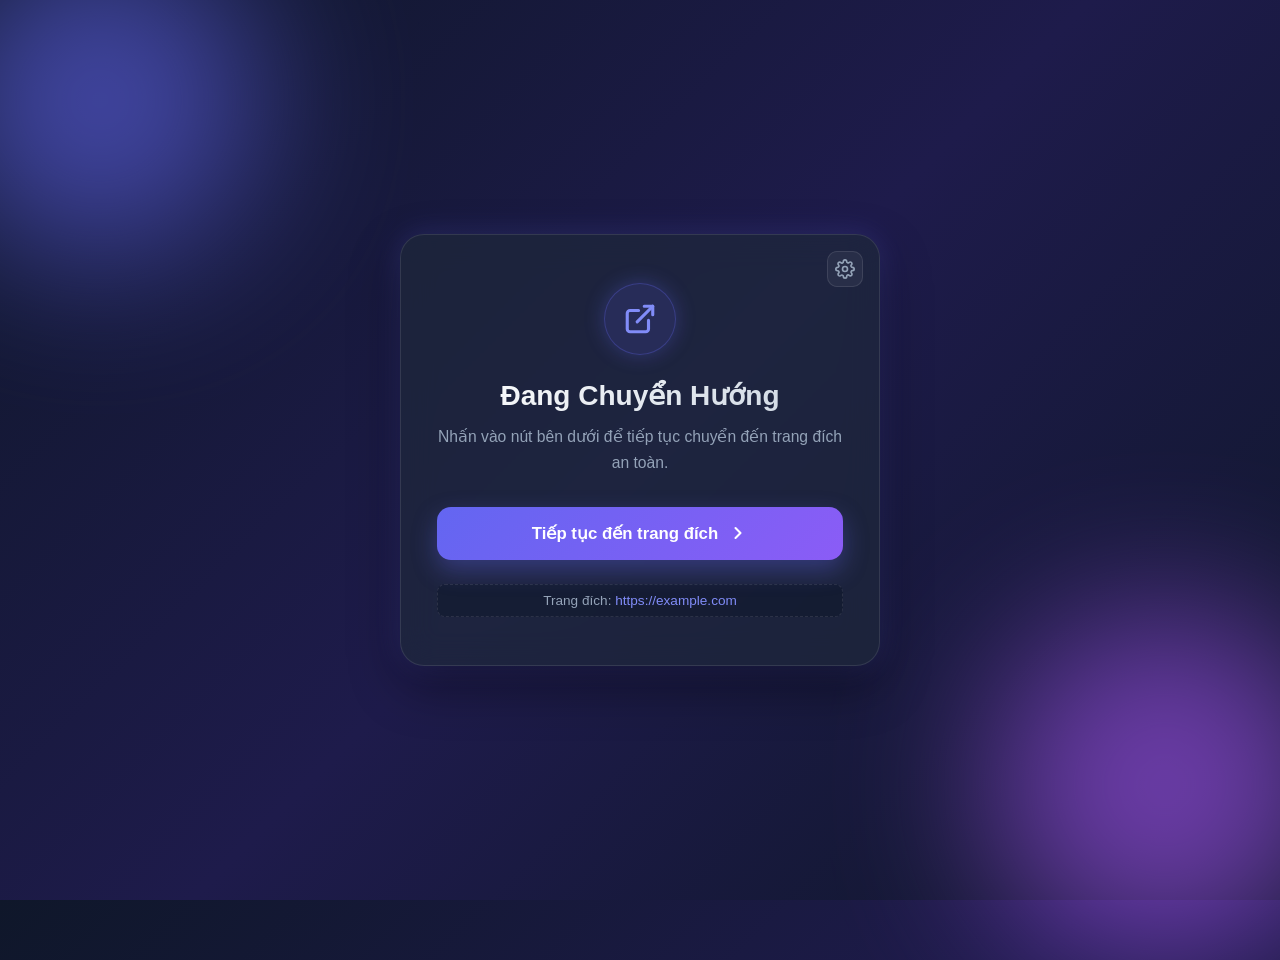
==== index.html @ 49c9b746 "feat: initial redirect landing page" ====
<!DOCTYPE html>
<html lang="vi">
<head>
  <meta charset="UTF-8">
  <meta name="viewport" content="width=device-width, initial-scale=1.0">
  <title>Đang Chuyển Hướng...</title>
  <link rel="stylesheet" href="style.css">
</head>
<body>
  <!-- Hiệu ứng ánh sáng nền -->
  <div class="bg-circle bg-circle-1"></div>
  <div class="bg-circle bg-circle-2"></div>

  <!-- Thẻ nội dung chính -->
  <div class="card">
    <!-- Nút cài đặt link nhanh -->
    <button id="settings-btn" class="settings-trigger" title="Cài đặt link chuyển tiếp">
      <svg width="20" height="20" viewBox="0 0 24 24" fill="none" stroke="currentColor" stroke-width="2" stroke-linecap="round" stroke-linejoin="round">
        <circle cx="12" cy="12" r="3"></circle>
        <path d="M19.4 15a1.65 1.65 0 0 0 .33 1.82l.06.06a2 2 0 0 1 0 2.83 2 2 0 0 1-2.83 0l-.06-.06a1.65 1.65 0 0 0-1.82-.33 1.65 1.65 0 0 0-1 1.51V21a2 2 0 0 1-2 2 2 2 0 0 1-2-2v-.09A1.65 1.65 0 0 0 9 19.4a1.65 1.65 0 0 0-1.82.33l-.06.06a2 2 0 0 1-2.83 0 2 2 0 0 1 0-2.83l.06-.06a1.65 1.65 0 0 0 .33-1.82 1.65 1.65 0 0 0-1.51-1H3a2 2 0 0 1-2-2 2 2 0 0 1 2-2h.09A1.65 1.65 0 0 0 4.6 9a1.65 1.65 0 0 0-.33-1.82l-.06-.06a2 2 0 0 1 0-2.83 2 2 0 0 1 2.83 0l.06.06a1.65 1.65 0 0 0 1.82.33H9a1.65 1.65 0 0 0 1-1.51V3a2 2 0 0 1 2-2 2 2 0 0 1 2 2v.09a1.65 1.65 0 0 0 1 1.51 1.65 1.65 0 0 0 1.82-.33l.06-.06a2 2 0 0 1 2.83 0 2 2 0 0 1 0 2.83l-.06.06a1.65 1.65 0 0 0-.33 1.82V9a1.65 1.65 0 0 0 1.51 1H21a2 2 0 0 1 2 2 2 2 0 0 1-2 2h-.09a1.65 1.65 0 0 0-1.51 1z"></path>
      </svg>
    </button>

    <!-- Biểu tượng -->
    <div class="icon-wrapper">
      <svg width="34" height="34" viewBox="0 0 24 24" fill="none" stroke="currentColor" stroke-width="2.2" stroke-linecap="round" stroke-linejoin="round">
        <path d="M18 13v6a2 2 0 0 1-2 2H5a2 2 0 0 1-2-2V8a2 2 0 0 1 2-2h6"></path>
        <polyline points="15 3 21 3 21 9"></polyline>
        <line x1="10" y1="14" x2="21" y2="3"></line>
      </svg>
    </div>

    <!-- Tiêu đề & Mô tả -->
    <h1 id="page-title">Đang Chuyển Hướng</h1>
    <p id="page-subtitle" class="subtitle">Nhấn vào nút bên dưới để tiếp tục chuyển đến trang web đích.</p>

    <!-- Nút bấm chuyển tiếp -->
    <a href="#" id="redirect-btn" class="btn-redirect">
      <span id="redirect-btn-text">Tiếp tục đến trang đích</span>
      <svg width="20" height="20" viewBox="0 0 24 24" fill="none" stroke="currentColor" stroke-width="2.5" stroke-linecap="round" stroke-linejoin="round">
        <polyline points="9 18 15 12 9 6"></polyline>
      </svg>
    </a>

    <!-- Xem trước link đích -->
    <div class="destination-preview">
      Trang đích: <span id="destination-preview">...</span>
    </div>

    <!-- Bộ đếm ngược (nếu bật) -->
    <div id="countdown-container" class="countdown-container">
      Tự động chuyển tiếp sau <strong id="countdown-seconds">0</strong> giây...
    </div>
  </div>

  <!-- Modal cài đặt URL nhanh -->
  <div id="settings-modal" class="modal-overlay">
    <div class="modal-content">
      <h3>Cài đặt link chuyển tiếp</h3>
      <input type="url" id="target-url-input" placeholder="Nhập link web đích (vd: https://google.com)">
      <div class="modal-actions">
        <button id="cancel-settings-btn" class="modal-btn btn-secondary">Hủy</button>
        <button id="save-settings-btn" class="modal-btn btn-primary">Lưu</button>
      </div>
    </div>
  </div>

  <!-- Nạp file cấu hình và logic -->
  <script src="config.js"></script>
  <script src="script.js"></script>
</body>
</html>
---- style.css ----
:root {
  --primary-color: #6366f1;
  --primary-hover: #4f46e5;
  --bg-gradient: linear-gradient(135deg, #0f172a 0%, #1e1b4b 50%, #0f172a 100%);
  --card-bg: rgba(30, 41, 59, 0.7);
  --card-border: rgba(255, 255, 255, 0.1);
  --text-main: #f8fafc;
  --text-muted: #94a3b8;
  --accent-glow: rgba(99, 102, 241, 0.25);
}

* {
  box-sizing: border-box;
  margin: 0;
  padding: 0;
  font-family: -apple-system, BlinkMacSystemFont, 'Segoe UI', Roboto, Helvetica, Arial, sans-serif;
}

body {
  min-height: 100vh;
  display: flex;
  align-items: center;
  justify-content: center;
  background: var(--bg-gradient);
  color: var(--text-main);
  padding: 20px;
  position: relative;
  overflow: hidden;
}

/* Background animated decorative circles */
.bg-circle {
  position: absolute;
  border-radius: 50%;
  filter: blur(80px);
  z-index: 0;
  opacity: 0.6;
  pointer-events: none;
}
.bg-circle-1 {
  width: 320px;
  height: 320px;
  background: #6366f1;
  top: -60px;
  left: -60px;
}
.bg-circle-2 {
  width: 350px;
  height: 350px;
  background: #a855f7;
  bottom: -60px;
  right: -60px;
}

/* Main Container Card */
.card {
  position: relative;
  z-index: 1;
  background: var(--card-bg);
  backdrop-filter: blur(16px);
  -webkit-backdrop-filter: blur(16px);
  border: 1px solid var(--card-border);
  border-radius: 24px;
  padding: 48px 36px;
  max-width: 480px;
  width: 100%;
  text-align: center;
  box-shadow: 0 20px 50px rgba(0, 0, 0, 0.4), 0 0 30px var(--accent-glow);
  animation: fadeIn 0.8s cubic-bezier(0.16, 1, 0.3, 1);
}

@keyframes fadeIn {
  from {
    opacity: 0;
    transform: translateY(20px) scale(0.97);
  }
  to {
    opacity: 1;
    transform: translateY(0) scale(1);
  }
}

.icon-wrapper {
  width: 72px;
  height: 72px;
  margin: 0 auto 24px;
  background: rgba(99, 102, 241, 0.15);
  border: 1px solid rgba(99, 102, 241, 0.3);
  border-radius: 50%;
  display: flex;
  align-items: center;
  justify-content: center;
  color: #818cf8;
  font-size: 32px;
  box-shadow: 0 0 20px rgba(99, 102, 241, 0.3);
}

h1 {
  font-size: 1.75rem;
  font-weight: 700;
  margin-bottom: 12px;
  background: linear-gradient(135deg, #ffffff 0%, #cbd5e1 100%);
  -webkit-background-clip: text;
  -webkit-text-fill-color: transparent;
}

p.subtitle {
  color: var(--text-muted);
  font-size: 0.98rem;
  line-height: 1.6;
  margin-bottom: 32px;
}

/* Action Button */
.btn-redirect {
  display: inline-flex;
  align-items: center;
  justify-content: center;
  gap: 10px;
  width: 100%;
  padding: 16px 28px;
  font-size: 1.05rem;
  font-weight: 600;
  color: #ffffff;
  background: linear-gradient(135deg, #6366f1 0%, #8b5cf6 100%);
  border: none;
  border-radius: 14px;
  cursor: pointer;
  transition: all 0.25s ease;
  box-shadow: 0 10px 25px rgba(99, 102, 241, 0.35);
  text-decoration: none;
}

.btn-redirect:hover {
  transform: translateY(-2px);
  box-shadow: 0 14px 30px rgba(99, 102, 241, 0.5);
  background: linear-gradient(135deg, #4f46e5 0%, #7c3aed 100%);
}

.btn-redirect:active {
  transform: translateY(0);
}

.btn-redirect svg {
  transition: transform 0.2s ease;
}

.btn-redirect:hover svg {
  transform: translateX(4px);
}

/* Destination Link Preview */
.destination-preview {
  margin-top: 24px;
  font-size: 0.85rem;
  color: var(--text-muted);
  word-break: break-all;
  padding: 8px 12px;
  background: rgba(15, 23, 42, 0.5);
  border-radius: 8px;
  border: 1px dashed rgba(255, 255, 255, 0.1);
}

.destination-preview span {
  color: #818cf8;
}

/* Countdown bar (if auto-redirect enabled) */
.countdown-container {
  display: none;
  margin-top: 20px;
  font-size: 0.9rem;
  color: var(--text-muted);
}

/* Quick Settings Button */
.settings-trigger {
  position: absolute;
  top: 16px;
  right: 16px;
  background: rgba(255, 255, 255, 0.05);
  border: 1px solid rgba(255, 255, 255, 0.1);
  color: var(--text-muted);
  width: 36px;
  height: 36px;
  border-radius: 10px;
  cursor: pointer;
  display: flex;
  align-items: center;
  justify-content: center;
  transition: all 0.2s ease;
}

.settings-trigger:hover {
  background: rgba(255, 255, 255, 0.15);
  color: #ffffff;
}

/* Modal for easy URL setup directly in browser */
.modal-overlay {
  display: none;
  position: fixed;
  inset: 0;
  background: rgba(0, 0, 0, 0.6);
  backdrop-filter: blur(4px);
  z-index: 10;
  align-items: center;
  justify-content: center;
  padding: 20px;
}

.modal-content {
  background: #1e293b;
  border: 1px solid var(--card-border);
  border-radius: 18px;
  padding: 28px;
  max-width: 420px;
  width: 100%;
  box-shadow: 0 20px 40px rgba(0, 0, 0, 0.6);
}

.modal-content h3 {
  margin-bottom: 16px;
  font-size: 1.25rem;
}

.modal-content input {
  width: 100%;
  padding: 12px 14px;
  border-radius: 10px;
  background: #0f172a;
  border: 1px solid rgba(255, 255, 255, 0.15);
  color: #fff;
  font-size: 0.95rem;
  margin-bottom: 16px;
  outline: none;
}

.modal-content input:focus {
  border-color: var(--primary-color);
}

.modal-actions {
  display: flex;
  justify-content: flex-end;
  gap: 10px;
}

.modal-btn {
  padding: 10px 18px;
  border-radius: 8px;
  font-size: 0.9rem;
  font-weight: 500;
  cursor: pointer;
  border: none;
}

.btn-secondary {
  background: #334155;
  color: #f8fafc;
}

.btn-secondary:hover {
  background: #475569;
}

.btn-primary {
  background: var(--primary-color);
  color: #fff;
}

.btn-primary:hover {
  background: var(--primary-hover);
}
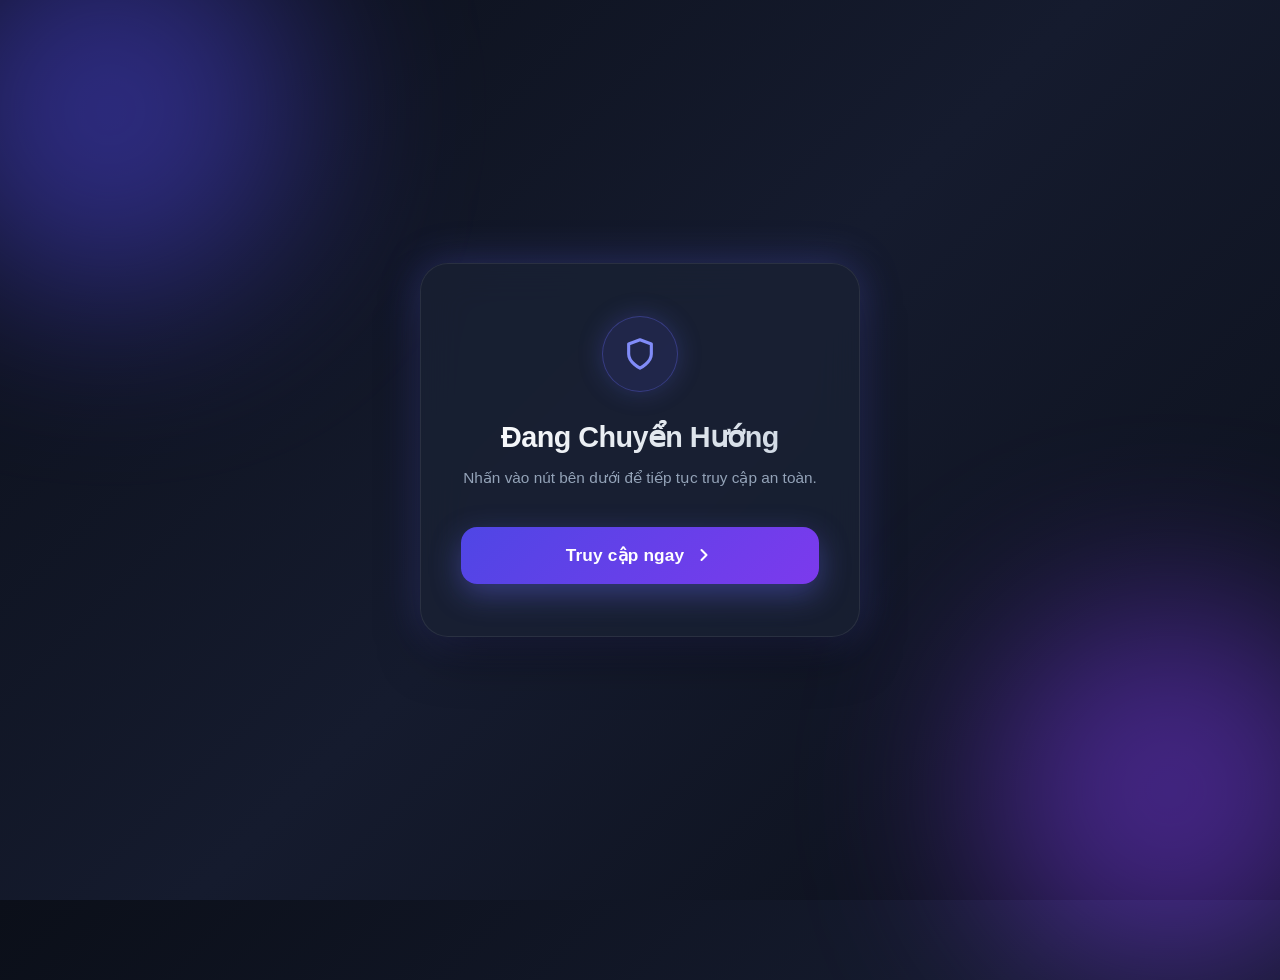
==== commit fcc8b84d: "feat: set target to w9.vty36.net and clean UI (remove settings gear & preview)" ====
--- a/index.html
+++ b/index.html
@@ -13,55 +13,28 @@
 
   <!-- Thẻ nội dung chính -->
   <div class="card">
-    <!-- Nút cài đặt link nhanh -->
-    <button id="settings-btn" class="settings-trigger" title="Cài đặt link chuyển tiếp">
-      <svg width="20" height="20" viewBox="0 0 24 24" fill="none" stroke="currentColor" stroke-width="2" stroke-linecap="round" stroke-linejoin="round">
-        <circle cx="12" cy="12" r="3"></circle>
-        <path d="M19.4 15a1.65 1.65 0 0 0 .33 1.82l.06.06a2 2 0 0 1 0 2.83 2 2 0 0 1-2.83 0l-.06-.06a1.65 1.65 0 0 0-1.82-.33 1.65 1.65 0 0 0-1 1.51V21a2 2 0 0 1-2 2 2 2 0 0 1-2-2v-.09A1.65 1.65 0 0 0 9 19.4a1.65 1.65 0 0 0-1.82.33l-.06.06a2 2 0 0 1-2.83 0 2 2 0 0 1 0-2.83l.06-.06a1.65 1.65 0 0 0 .33-1.82 1.65 1.65 0 0 0-1.51-1H3a2 2 0 0 1-2-2 2 2 0 0 1 2-2h.09A1.65 1.65 0 0 0 4.6 9a1.65 1.65 0 0 0-.33-1.82l-.06-.06a2 2 0 0 1 0-2.83 2 2 0 0 1 2.83 0l.06.06a1.65 1.65 0 0 0 1.82.33H9a1.65 1.65 0 0 0 1-1.51V3a2 2 0 0 1 2-2 2 2 0 0 1 2 2v.09a1.65 1.65 0 0 0 1 1.51 1.65 1.65 0 0 0 1.82-.33l.06-.06a2 2 0 0 1 2.83 0 2 2 0 0 1 0 2.83l-.06.06a1.65 1.65 0 0 0-.33 1.82V9a1.65 1.65 0 0 0 1.51 1H21a2 2 0 0 1 2 2 2 2 0 0 1-2 2h-.09a1.65 1.65 0 0 0-1.51 1z"></path>
-      </svg>
-    </button>
-
-    <!-- Biểu tượng -->
+    <!-- Biểu tượng chuyển tiếp bảo mật -->
     <div class="icon-wrapper">
       <svg width="34" height="34" viewBox="0 0 24 24" fill="none" stroke="currentColor" stroke-width="2.2" stroke-linecap="round" stroke-linejoin="round">
-        <path d="M18 13v6a2 2 0 0 1-2 2H5a2 2 0 0 1-2-2V8a2 2 0 0 1 2-2h6"></path>
-        <polyline points="15 3 21 3 21 9"></polyline>
-        <line x1="10" y1="14" x2="21" y2="3"></line>
+        <path d="M12 22s8-4 8-10V5l-8-3-8 3v7c0 6 8 10 8 10z"></path>
       </svg>
     </div>
 
     <!-- Tiêu đề & Mô tả -->
     <h1 id="page-title">Đang Chuyển Hướng</h1>
-    <p id="page-subtitle" class="subtitle">Nhấn vào nút bên dưới để tiếp tục chuyển đến trang web đích.</p>
+    <p id="page-subtitle" class="subtitle">Nhấn vào nút bên dưới để tiếp tục truy cập an toàn.</p>
 
     <!-- Nút bấm chuyển tiếp -->
     <a href="#" id="redirect-btn" class="btn-redirect">
-      <span id="redirect-btn-text">Tiếp tục đến trang đích</span>
+      <span id="redirect-btn-text">Truy cập ngay</span>
       <svg width="20" height="20" viewBox="0 0 24 24" fill="none" stroke="currentColor" stroke-width="2.5" stroke-linecap="round" stroke-linejoin="round">
         <polyline points="9 18 15 12 9 6"></polyline>
       </svg>
     </a>
 
-    <!-- Xem trước link đích -->
-    <div class="destination-preview">
-      Trang đích: <span id="destination-preview">...</span>
-    </div>
-
-    <!-- Bộ đếm ngược (nếu bật) -->
+    <!-- Bộ đếm ngược (nếu bật trong config) -->
     <div id="countdown-container" class="countdown-container">
       Tự động chuyển tiếp sau <strong id="countdown-seconds">0</strong> giây...
-    </div>
-  </div>
-
-  <!-- Modal cài đặt URL nhanh -->
-  <div id="settings-modal" class="modal-overlay">
-    <div class="modal-content">
-      <h3>Cài đặt link chuyển tiếp</h3>
-      <input type="url" id="target-url-input" placeholder="Nhập link web đích (vd: https://google.com)">
-      <div class="modal-actions">
-        <button id="cancel-settings-btn" class="modal-btn btn-secondary">Hủy</button>
-        <button id="save-settings-btn" class="modal-btn btn-primary">Lưu</button>
-      </div>
     </div>
   </div>
 
--- a/style.css
+++ b/style.css
@@ -1,12 +1,12 @@
 :root {
   --primary-color: #6366f1;
   --primary-hover: #4f46e5;
-  --bg-gradient: linear-gradient(135deg, #0f172a 0%, #1e1b4b 50%, #0f172a 100%);
-  --card-bg: rgba(30, 41, 59, 0.7);
-  --card-border: rgba(255, 255, 255, 0.1);
+  --bg-gradient: linear-gradient(135deg, #0b0f19 0%, #151b2e 50%, #0b0f19 100%);
+  --card-bg: rgba(26, 34, 52, 0.75);
+  --card-border: rgba(255, 255, 255, 0.08);
   --text-main: #f8fafc;
   --text-muted: #94a3b8;
-  --accent-glow: rgba(99, 102, 241, 0.25);
+  --accent-glow: rgba(99, 102, 241, 0.3);
 }
 
 * {
@@ -28,28 +28,28 @@
   overflow: hidden;
 }
 
-/* Background animated decorative circles */
+/* Background decorative circles */
 .bg-circle {
   position: absolute;
   border-radius: 50%;
-  filter: blur(80px);
+  filter: blur(90px);
   z-index: 0;
-  opacity: 0.6;
+  opacity: 0.5;
   pointer-events: none;
 }
 .bg-circle-1 {
-  width: 320px;
-  height: 320px;
-  background: #6366f1;
-  top: -60px;
-  left: -60px;
+  width: 380px;
+  height: 380px;
+  background: #4f46e5;
+  top: -80px;
+  left: -80px;
 }
 .bg-circle-2 {
-  width: 350px;
-  height: 350px;
-  background: #a855f7;
-  bottom: -60px;
-  right: -60px;
+  width: 380px;
+  height: 380px;
+  background: #7c3aed;
+  bottom: -80px;
+  right: -80px;
 }
 
 /* Main Container Card */
@@ -57,22 +57,22 @@
   position: relative;
   z-index: 1;
   background: var(--card-bg);
-  backdrop-filter: blur(16px);
-  -webkit-backdrop-filter: blur(16px);
+  backdrop-filter: blur(20px);
+  -webkit-backdrop-filter: blur(20px);
   border: 1px solid var(--card-border);
-  border-radius: 24px;
-  padding: 48px 36px;
-  max-width: 480px;
+  border-radius: 28px;
+  padding: 52px 40px;
+  max-width: 440px;
   width: 100%;
   text-align: center;
-  box-shadow: 0 20px 50px rgba(0, 0, 0, 0.4), 0 0 30px var(--accent-glow);
-  animation: fadeIn 0.8s cubic-bezier(0.16, 1, 0.3, 1);
+  box-shadow: 0 25px 50px -12px rgba(0, 0, 0, 0.5), 0 0 40px var(--accent-glow);
+  animation: fadeIn 0.7s cubic-bezier(0.16, 1, 0.3, 1);
 }
 
 @keyframes fadeIn {
   from {
     opacity: 0;
-    transform: translateY(20px) scale(0.97);
+    transform: translateY(20px) scale(0.96);
   }
   to {
     opacity: 1;
@@ -81,24 +81,24 @@
 }
 
 .icon-wrapper {
-  width: 72px;
-  height: 72px;
-  margin: 0 auto 24px;
-  background: rgba(99, 102, 241, 0.15);
-  border: 1px solid rgba(99, 102, 241, 0.3);
+  width: 76px;
+  height: 76px;
+  margin: 0 auto 28px;
+  background: rgba(99, 102, 241, 0.12);
+  border: 1px solid rgba(99, 102, 241, 0.35);
   border-radius: 50%;
   display: flex;
   align-items: center;
   justify-content: center;
   color: #818cf8;
-  font-size: 32px;
-  box-shadow: 0 0 20px rgba(99, 102, 241, 0.3);
+  box-shadow: 0 0 25px rgba(99, 102, 241, 0.25);
 }
 
 h1 {
-  font-size: 1.75rem;
+  font-size: 1.8rem;
   font-weight: 700;
   margin-bottom: 12px;
+  letter-spacing: -0.02em;
   background: linear-gradient(135deg, #ffffff 0%, #cbd5e1 100%);
   -webkit-background-clip: text;
   -webkit-text-fill-color: transparent;
@@ -106,9 +106,9 @@
 
 p.subtitle {
   color: var(--text-muted);
-  font-size: 0.98rem;
+  font-size: 0.96rem;
   line-height: 1.6;
-  margin-bottom: 32px;
+  margin-bottom: 36px;
 }
 
 /* Action Button */
@@ -118,23 +118,26 @@
   justify-content: center;
   gap: 10px;
   width: 100%;
-  padding: 16px 28px;
-  font-size: 1.05rem;
+  padding: 18px 30px;
+  font-size: 1.08rem;
   font-weight: 600;
+  letter-spacing: 0.01em;
   color: #ffffff;
-  background: linear-gradient(135deg, #6366f1 0%, #8b5cf6 100%);
+  background: linear-gradient(135deg, #4f46e5 0%, #7c3aed 100%);
   border: none;
-  border-radius: 14px;
+  border-radius: 16px;
   cursor: pointer;
-  transition: all 0.25s ease;
-  box-shadow: 0 10px 25px rgba(99, 102, 241, 0.35);
+  transition: all 0.3s cubic-bezier(0.16, 1, 0.3, 1);
+  box-shadow: 0 10px 30px rgba(99, 102, 241, 0.4);
   text-decoration: none;
+  position: relative;
+  overflow: hidden;
 }
 
 .btn-redirect:hover {
   transform: translateY(-2px);
-  box-shadow: 0 14px 30px rgba(99, 102, 241, 0.5);
-  background: linear-gradient(135deg, #4f46e5 0%, #7c3aed 100%);
+  box-shadow: 0 16px 36px rgba(99, 102, 241, 0.55);
+  background: linear-gradient(135deg, #4338ca 0%, #6d28d9 100%);
 }
 
 .btn-redirect:active {
@@ -142,133 +145,17 @@
 }
 
 .btn-redirect svg {
-  transition: transform 0.2s ease;
+  transition: transform 0.25s ease;
 }
 
 .btn-redirect:hover svg {
   transform: translateX(4px);
 }
 
-/* Destination Link Preview */
-.destination-preview {
-  margin-top: 24px;
-  font-size: 0.85rem;
-  color: var(--text-muted);
-  word-break: break-all;
-  padding: 8px 12px;
-  background: rgba(15, 23, 42, 0.5);
-  border-radius: 8px;
-  border: 1px dashed rgba(255, 255, 255, 0.1);
-}
-
-.destination-preview span {
-  color: #818cf8;
-}
-
-/* Countdown bar (if auto-redirect enabled) */
+/* Countdown bar */
 .countdown-container {
   display: none;
-  margin-top: 20px;
+  margin-top: 24px;
   font-size: 0.9rem;
   color: var(--text-muted);
 }
-
-/* Quick Settings Button */
-.settings-trigger {
-  position: absolute;
-  top: 16px;
-  right: 16px;
-  background: rgba(255, 255, 255, 0.05);
-  border: 1px solid rgba(255, 255, 255, 0.1);
-  color: var(--text-muted);
-  width: 36px;
-  height: 36px;
-  border-radius: 10px;
-  cursor: pointer;
-  display: flex;
-  align-items: center;
-  justify-content: center;
-  transition: all 0.2s ease;
-}
-
-.settings-trigger:hover {
-  background: rgba(255, 255, 255, 0.15);
-  color: #ffffff;
-}
-
-/* Modal for easy URL setup directly in browser */
-.modal-overlay {
-  display: none;
-  position: fixed;
-  inset: 0;
-  background: rgba(0, 0, 0, 0.6);
-  backdrop-filter: blur(4px);
-  z-index: 10;
-  align-items: center;
-  justify-content: center;
-  padding: 20px;
-}
-
-.modal-content {
-  background: #1e293b;
-  border: 1px solid var(--card-border);
-  border-radius: 18px;
-  padding: 28px;
-  max-width: 420px;
-  width: 100%;
-  box-shadow: 0 20px 40px rgba(0, 0, 0, 0.6);
-}
-
-.modal-content h3 {
-  margin-bottom: 16px;
-  font-size: 1.25rem;
-}
-
-.modal-content input {
-  width: 100%;
-  padding: 12px 14px;
-  border-radius: 10px;
-  background: #0f172a;
-  border: 1px solid rgba(255, 255, 255, 0.15);
-  color: #fff;
-  font-size: 0.95rem;
-  margin-bottom: 16px;
-  outline: none;
-}
-
-.modal-content input:focus {
-  border-color: var(--primary-color);
-}
-
-.modal-actions {
-  display: flex;
-  justify-content: flex-end;
-  gap: 10px;
-}
-
-.modal-btn {
-  padding: 10px 18px;
-  border-radius: 8px;
-  font-size: 0.9rem;
-  font-weight: 500;
-  cursor: pointer;
-  border: none;
-}
-
-.btn-secondary {
-  background: #334155;
-  color: #f8fafc;
-}
-
-.btn-secondary:hover {
-  background: #475569;
-}
-
-.btn-primary {
-  background: var(--primary-color);
-  color: #fff;
-}
-
-.btn-primary:hover {
-  background: var(--primary-hover);
-}
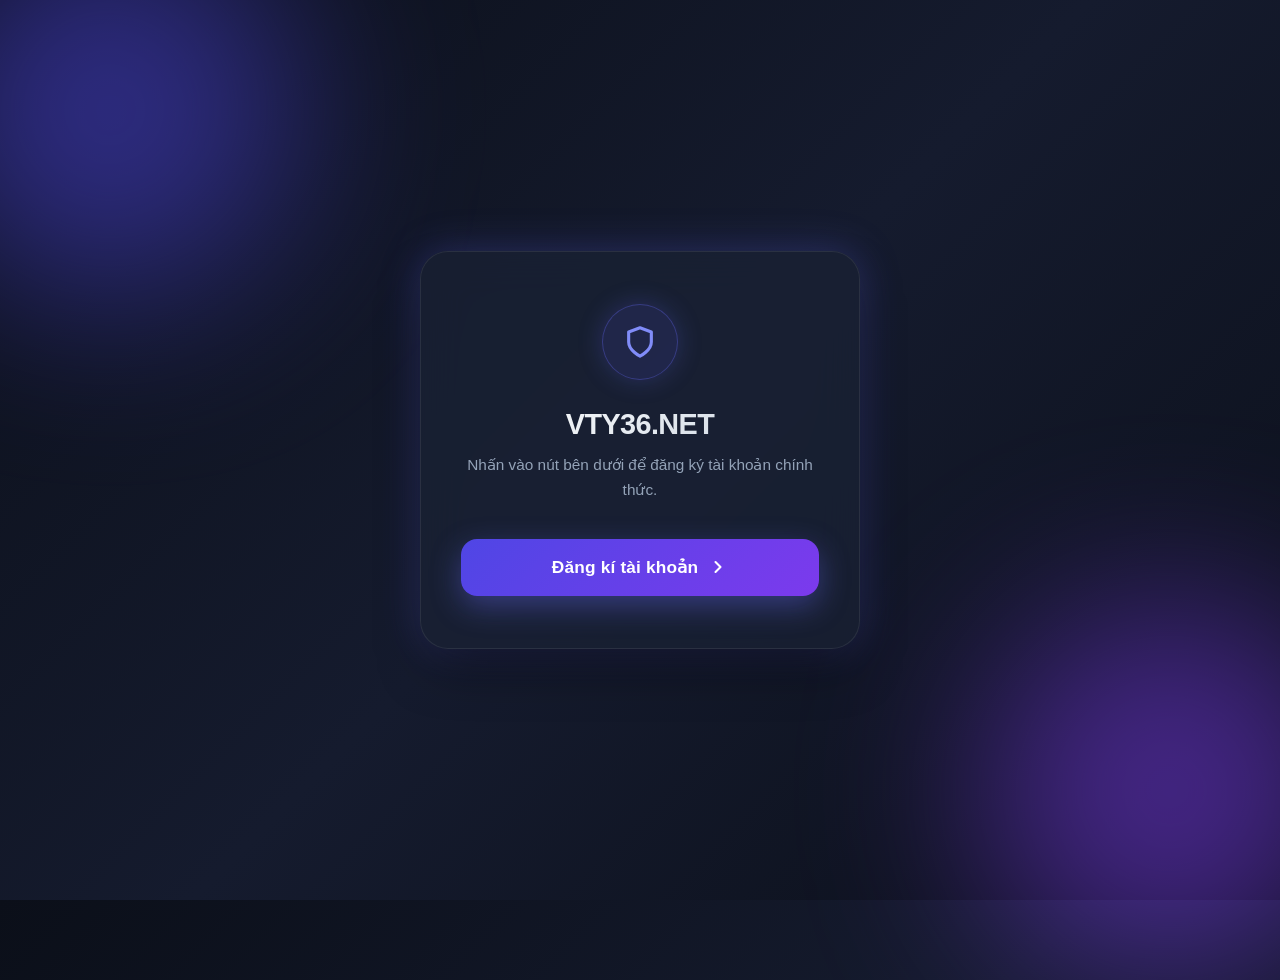
==== commit 788d22aa: "style: update title to VTY36.NET and button to Đăng kí tài khoản" ====
--- a/index.html
+++ b/index.html
@@ -3,7 +3,7 @@
 <head>
   <meta charset="UTF-8">
   <meta name="viewport" content="width=device-width, initial-scale=1.0">
-  <title>Đang Chuyển Hướng...</title>
+  <title>VTY36.NET - Đăng Kí Tài Khoản</title>
   <link rel="stylesheet" href="style.css">
 </head>
 <body>
@@ -21,12 +21,12 @@
     </div>
 
     <!-- Tiêu đề & Mô tả -->
-    <h1 id="page-title">Đang Chuyển Hướng</h1>
-    <p id="page-subtitle" class="subtitle">Nhấn vào nút bên dưới để tiếp tục truy cập an toàn.</p>
+    <h1 id="page-title">VTY36.NET</h1>
+    <p id="page-subtitle" class="subtitle">Nhấn vào nút bên dưới để đăng ký tài khoản chính thức.</p>
 
     <!-- Nút bấm chuyển tiếp -->
     <a href="#" id="redirect-btn" class="btn-redirect">
-      <span id="redirect-btn-text">Truy cập ngay</span>
+      <span id="redirect-btn-text">Đăng kí tài khoản</span>
       <svg width="20" height="20" viewBox="0 0 24 24" fill="none" stroke="currentColor" stroke-width="2.5" stroke-linecap="round" stroke-linejoin="round">
         <polyline points="9 18 15 12 9 6"></polyline>
       </svg>
